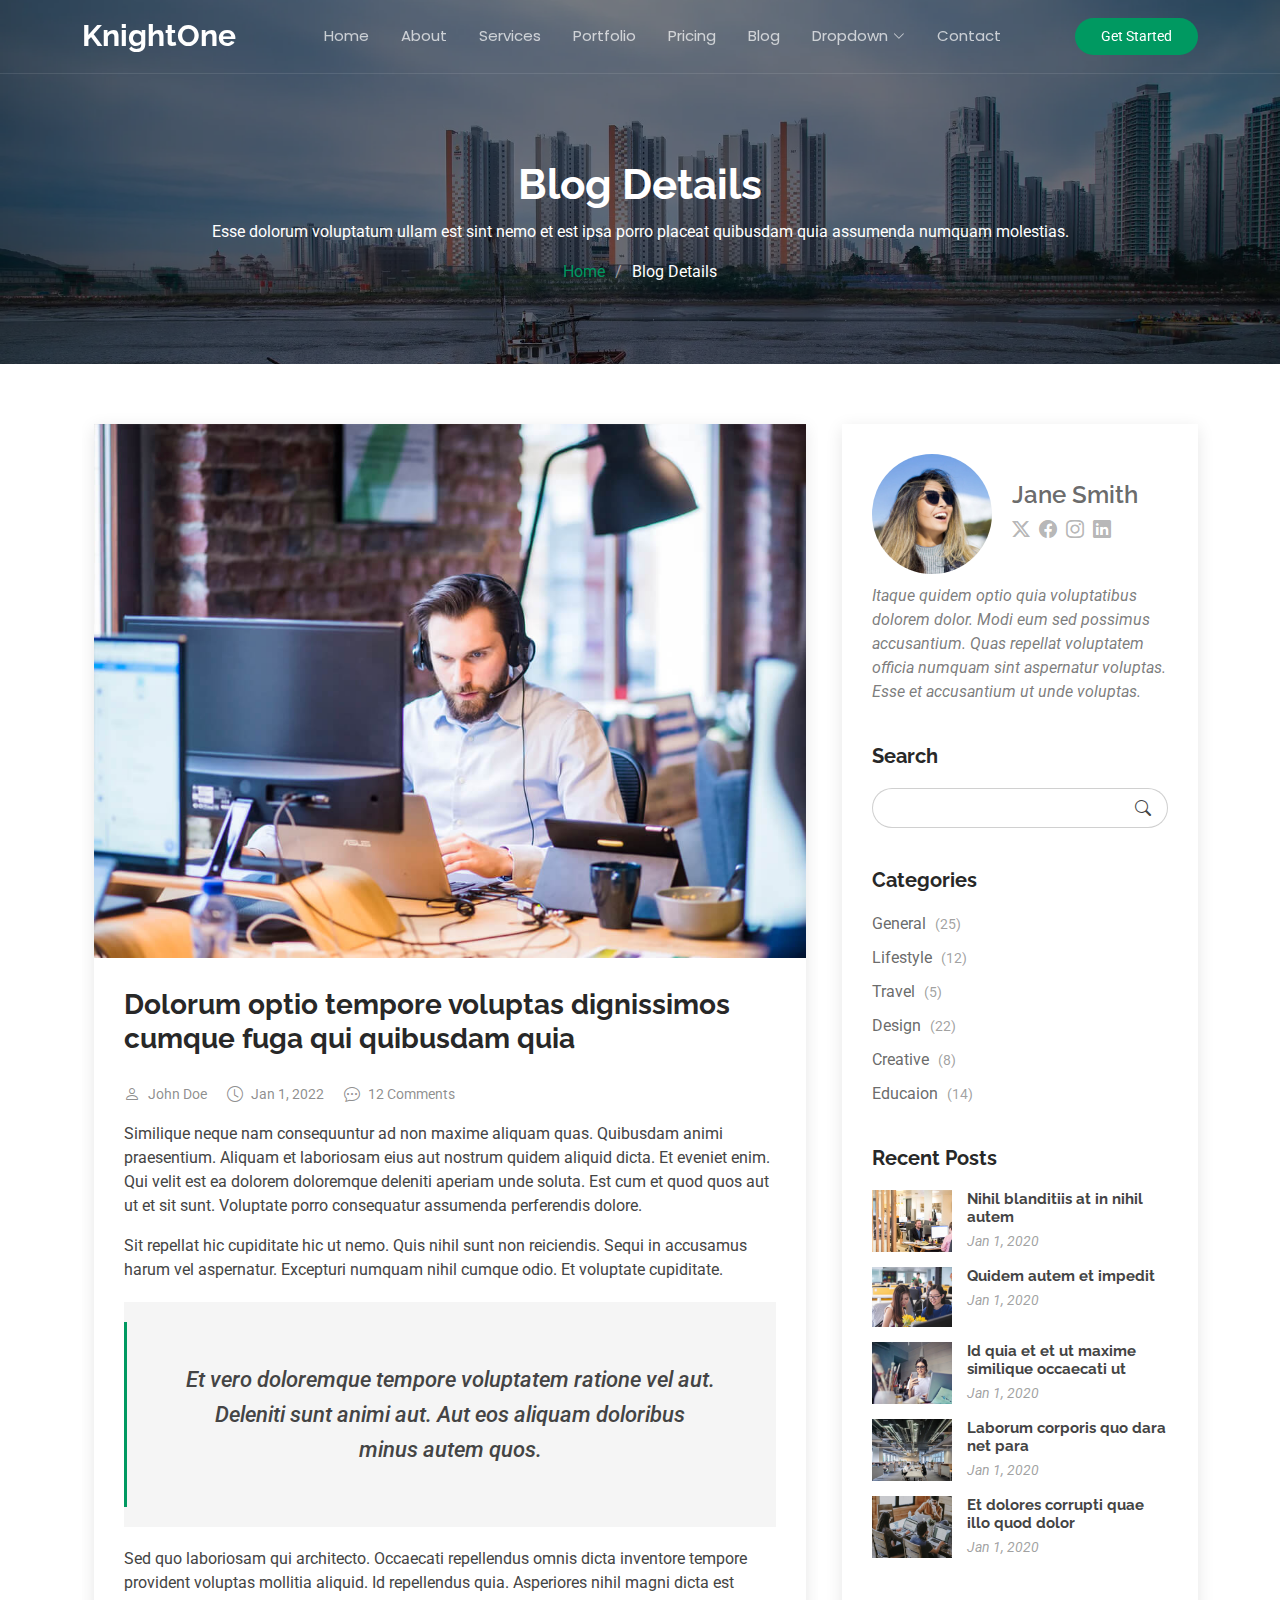
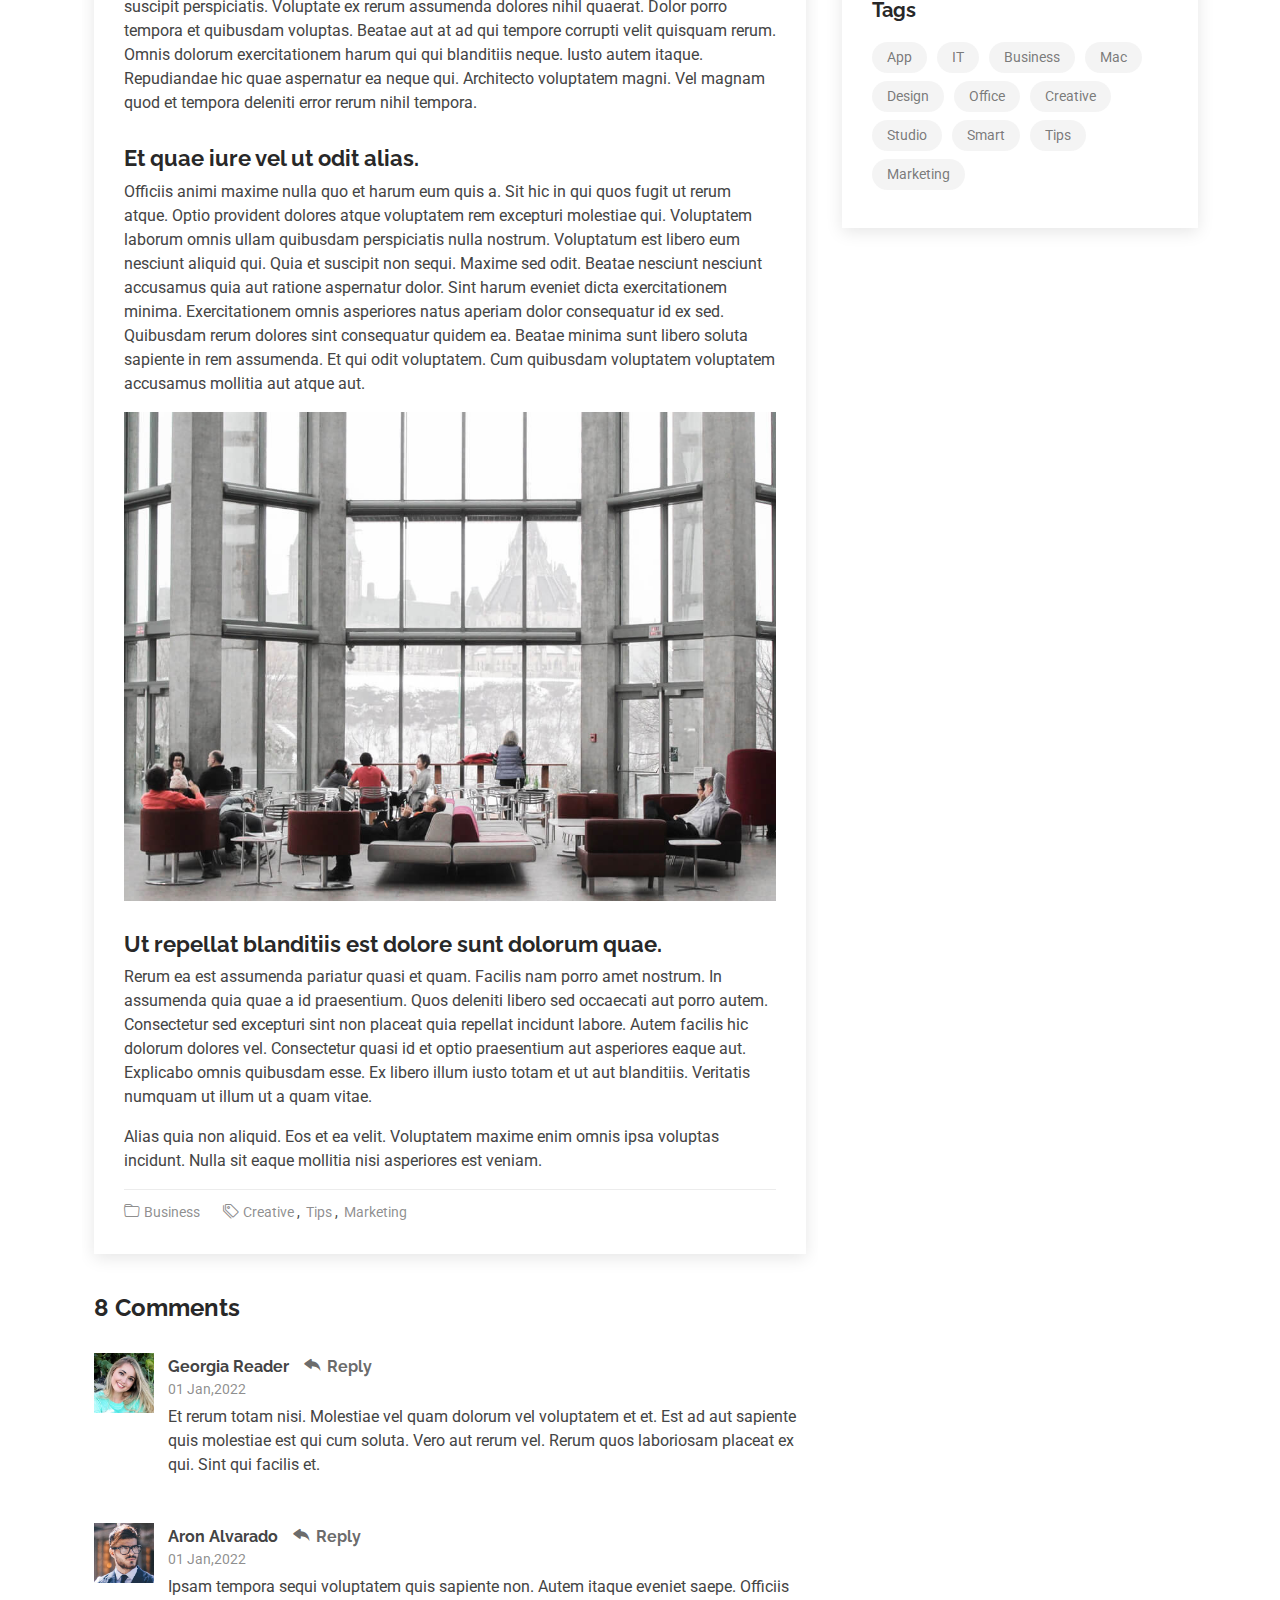
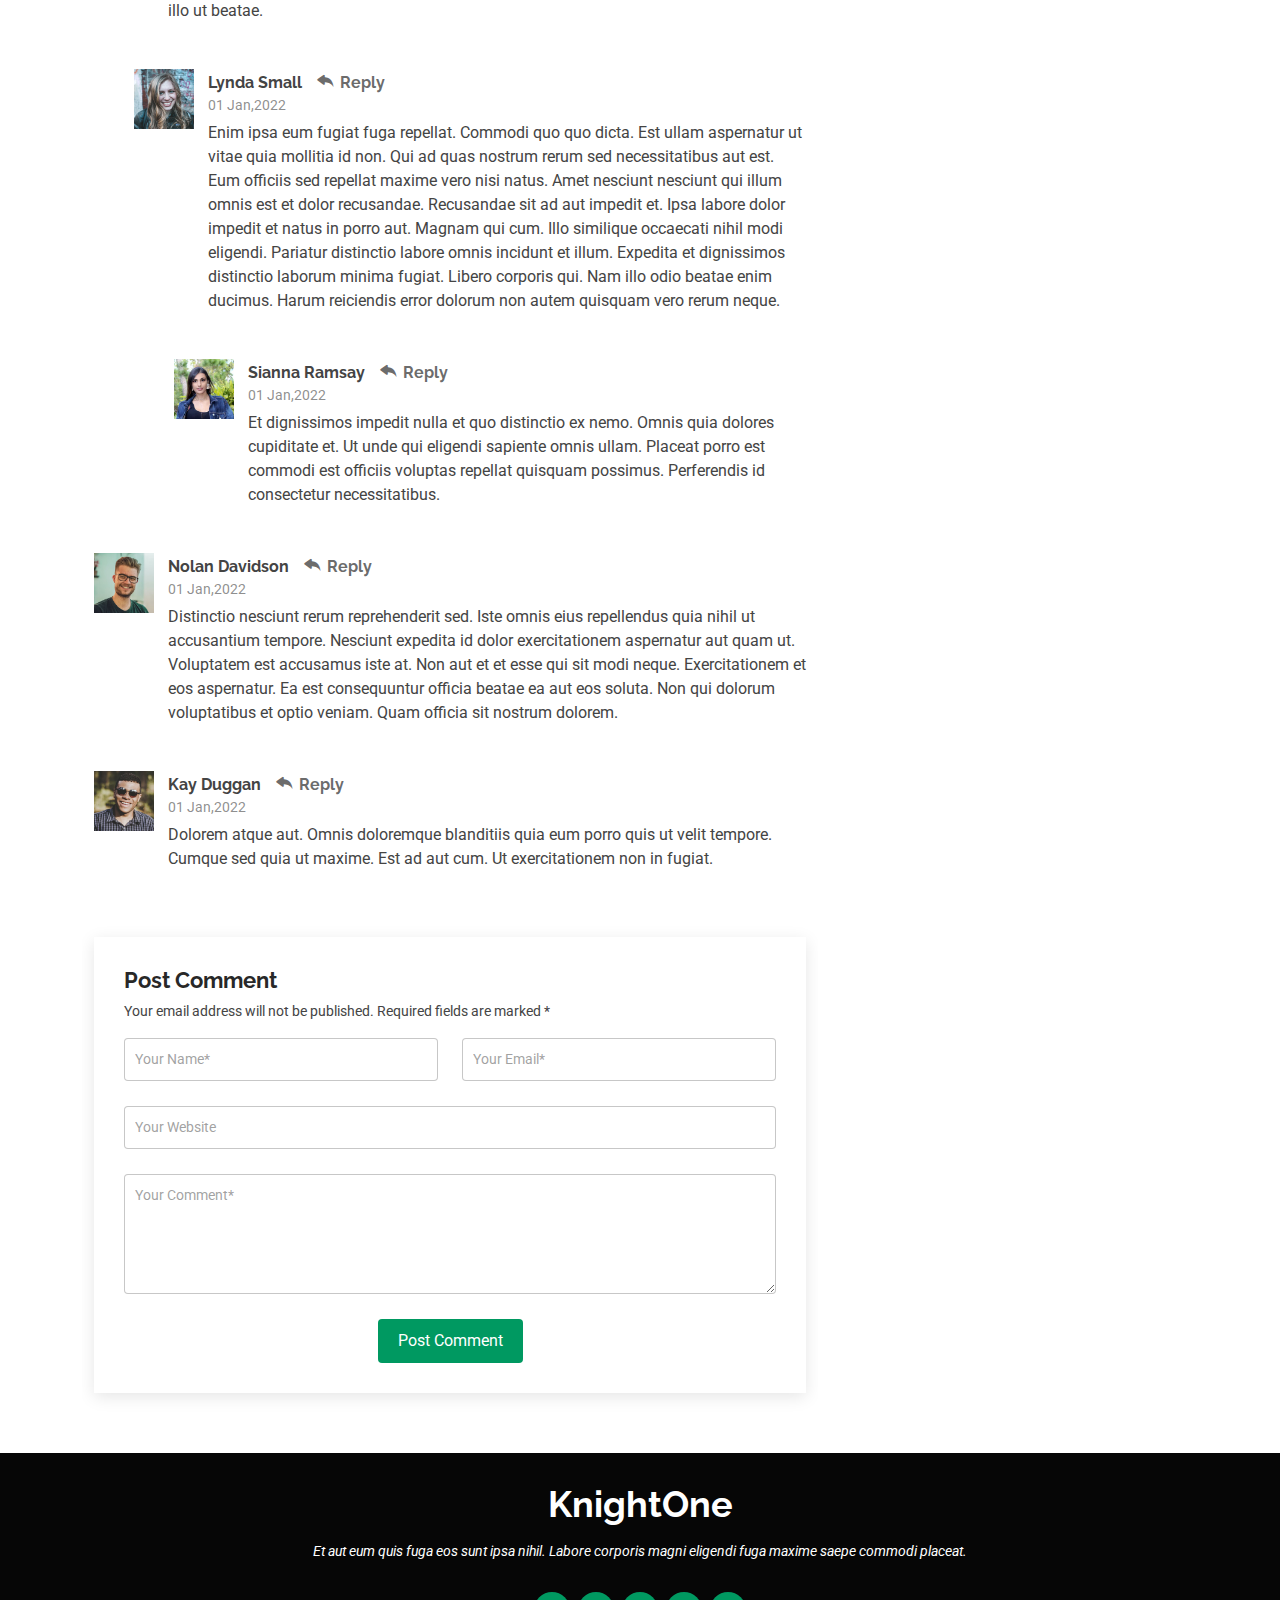
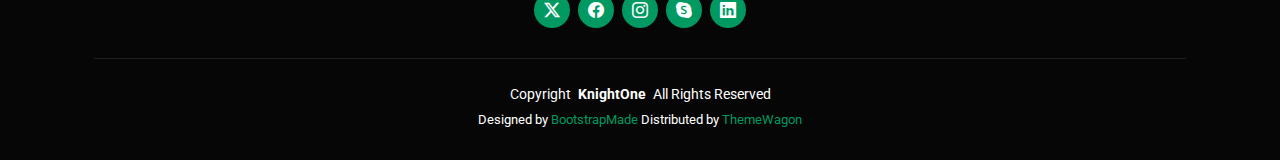
==== blog-details.html @ 80383e95 "Initial commit" ====
<!DOCTYPE html>
<html lang="en">

<head>
  <meta charset="utf-8">
  <meta content="width=device-width, initial-scale=1.0" name="viewport">
  <title>Blog Details - KnightOne Bootstrap Template</title>
  <meta name="description" content="">
  <meta name="keywords" content="">

  <!-- Favicons -->
  <link href="assets/img/favicon.png" rel="icon">
  <link href="assets/img/apple-touch-icon.png" rel="apple-touch-icon">

  <!-- Fonts -->
  <link href="https://fonts.googleapis.com" rel="preconnect">
  <link href="https://fonts.gstatic.com" rel="preconnect" crossorigin>
  <link href="https://fonts.googleapis.com/css2?family=Roboto:ital,wght@0,100;0,300;0,400;0,500;0,700;0,900;1,100;1,300;1,400;1,500;1,700;1,900&family=Poppins:ital,wght@0,100;0,200;0,300;0,400;0,500;0,600;0,700;0,800;0,900;1,100;1,200;1,300;1,400;1,500;1,600;1,700;1,800;1,900&family=Raleway:ital,wght@0,100;0,200;0,300;0,400;0,500;0,600;0,700;0,800;0,900;1,100;1,200;1,300;1,400;1,500;1,600;1,700;1,800;1,900&display=swap" rel="stylesheet">

  <!-- Vendor CSS Files -->
  <link href="assets/vendor/bootstrap/css/bootstrap.min.css" rel="stylesheet">
  <link href="assets/vendor/bootstrap-icons/bootstrap-icons.css" rel="stylesheet">
  <link href="assets/vendor/aos/aos.css" rel="stylesheet">
  <link href="assets/vendor/glightbox/css/glightbox.min.css" rel="stylesheet">
  <link href="assets/vendor/swiper/swiper-bundle.min.css" rel="stylesheet">

  <!-- Main CSS File -->
  <link href="assets/css/main.css" rel="stylesheet">

  <!-- =======================================================
  * Template Name: KnightOne
  * Template URL: https://bootstrapmade.com/knight-simple-one-page-bootstrap-template/
  * Updated: Oct 16 2024 with Bootstrap v5.3.3
  * Author: BootstrapMade.com
  * License: https://bootstrapmade.com/license/
  ======================================================== -->
</head>

<body class="blog-details-page">

  <header id="header" class="header d-flex align-items-center fixed-top">
    <div class="container position-relative d-flex align-items-center justify-content-between">

      <a href="index.html" class="logo d-flex align-items-center me-auto me-xl-0">
        <!-- Uncomment the line below if you also wish to use an image logo -->
        <!-- <img src="assets/img/logo.png" alt=""> -->
        <h1 class="sitename">KnightOne</h1>
      </a>

      <nav id="navmenu" class="navmenu">
        <ul>
          <li><a href="#hero">Home</a></li>
          <li><a href="#about">About</a></li>
          <li><a href="#services">Services</a></li>
          <li><a href="#portfolio">Portfolio</a></li>
          <li><a href="#pricing">Pricing</a></li>
          <li><a href="blog.html">Blog</a></li>
          <li class="dropdown"><a href="#"><span>Dropdown</span> <i class="bi bi-chevron-down toggle-dropdown"></i></a>
            <ul>
              <li><a href="#">Dropdown 1</a></li>
              <li class="dropdown"><a href="#"><span>Deep Dropdown</span> <i class="bi bi-chevron-down toggle-dropdown"></i></a>
                <ul>
                  <li><a href="#">Deep Dropdown 1</a></li>
                  <li><a href="#">Deep Dropdown 2</a></li>
                  <li><a href="#">Deep Dropdown 3</a></li>
                  <li><a href="#">Deep Dropdown 4</a></li>
                  <li><a href="#">Deep Dropdown 5</a></li>
                </ul>
              </li>
              <li><a href="#">Dropdown 2</a></li>
              <li><a href="#">Dropdown 3</a></li>
              <li><a href="#">Dropdown 4</a></li>
            </ul>
          </li>
          <li><a href="#contact">Contact</a></li>
        </ul>
        <i class="mobile-nav-toggle d-xl-none bi bi-list"></i>
      </nav>

      <a class="cta-btn" href="#about">Get Started</a>

    </div>
  </header>

  <main class="main">

    <!-- Page Title -->
    <div class="page-title dark-background" data-aos="fade" style="background-image: url(assets/img/page-title-bg.webp);">
      <div class="container position-relative">
        <h1>Blog Details</h1>
        <p>Esse dolorum voluptatum ullam est sint nemo et est ipsa porro placeat quibusdam quia assumenda numquam molestias.</p>
        <nav class="breadcrumbs">
          <ol>
            <li><a href="index.html">Home</a></li>
            <li class="current">Blog Details</li>
          </ol>
        </nav>
      </div>
    </div><!-- End Page Title -->

    <div class="container">
      <div class="row">

        <div class="col-lg-8">

          <!-- Blog Details Section -->
          <section id="blog-details" class="blog-details section">
            <div class="container">

              <article class="article">

                <div class="post-img">
                  <img src="assets/img/blog/blog-1.jpg" alt="" class="img-fluid">
                </div>

                <h2 class="title">Dolorum optio tempore voluptas dignissimos cumque fuga qui quibusdam quia</h2>

                <div class="meta-top">
                  <ul>
                    <li class="d-flex align-items-center"><i class="bi bi-person"></i> <a href="blog-details.html">John Doe</a></li>
                    <li class="d-flex align-items-center"><i class="bi bi-clock"></i> <a href="blog-details.html"><time datetime="2020-01-01">Jan 1, 2022</time></a></li>
                    <li class="d-flex align-items-center"><i class="bi bi-chat-dots"></i> <a href="blog-details.html">12 Comments</a></li>
                  </ul>
                </div><!-- End meta top -->

                <div class="content">
                  <p>
                    Similique neque nam consequuntur ad non maxime aliquam quas. Quibusdam animi praesentium. Aliquam et laboriosam eius aut nostrum quidem aliquid dicta.
                    Et eveniet enim. Qui velit est ea dolorem doloremque deleniti aperiam unde soluta. Est cum et quod quos aut ut et sit sunt. Voluptate porro consequatur assumenda perferendis dolore.
                  </p>

                  <p>
                    Sit repellat hic cupiditate hic ut nemo. Quis nihil sunt non reiciendis. Sequi in accusamus harum vel aspernatur. Excepturi numquam nihil cumque odio. Et voluptate cupiditate.
                  </p>

                  <blockquote>
                    <p>
                      Et vero doloremque tempore voluptatem ratione vel aut. Deleniti sunt animi aut. Aut eos aliquam doloribus minus autem quos.
                    </p>
                  </blockquote>

                  <p>
                    Sed quo laboriosam qui architecto. Occaecati repellendus omnis dicta inventore tempore provident voluptas mollitia aliquid. Id repellendus quia. Asperiores nihil magni dicta est suscipit perspiciatis. Voluptate ex rerum assumenda dolores nihil quaerat.
                    Dolor porro tempora et quibusdam voluptas. Beatae aut at ad qui tempore corrupti velit quisquam rerum. Omnis dolorum exercitationem harum qui qui blanditiis neque.
                    Iusto autem itaque. Repudiandae hic quae aspernatur ea neque qui. Architecto voluptatem magni. Vel magnam quod et tempora deleniti error rerum nihil tempora.
                  </p>

                  <h3>Et quae iure vel ut odit alias.</h3>
                  <p>
                    Officiis animi maxime nulla quo et harum eum quis a. Sit hic in qui quos fugit ut rerum atque. Optio provident dolores atque voluptatem rem excepturi molestiae qui. Voluptatem laborum omnis ullam quibusdam perspiciatis nulla nostrum. Voluptatum est libero eum nesciunt aliquid qui.
                    Quia et suscipit non sequi. Maxime sed odit. Beatae nesciunt nesciunt accusamus quia aut ratione aspernatur dolor. Sint harum eveniet dicta exercitationem minima. Exercitationem omnis asperiores natus aperiam dolor consequatur id ex sed. Quibusdam rerum dolores sint consequatur quidem ea.
                    Beatae minima sunt libero soluta sapiente in rem assumenda. Et qui odit voluptatem. Cum quibusdam voluptatem voluptatem accusamus mollitia aut atque aut.
                  </p>
                  <img src="assets/img/blog/blog-inside-post.jpg" class="img-fluid" alt="">

                  <h3>Ut repellat blanditiis est dolore sunt dolorum quae.</h3>
                  <p>
                    Rerum ea est assumenda pariatur quasi et quam. Facilis nam porro amet nostrum. In assumenda quia quae a id praesentium. Quos deleniti libero sed occaecati aut porro autem. Consectetur sed excepturi sint non placeat quia repellat incidunt labore. Autem facilis hic dolorum dolores vel.
                    Consectetur quasi id et optio praesentium aut asperiores eaque aut. Explicabo omnis quibusdam esse. Ex libero illum iusto totam et ut aut blanditiis. Veritatis numquam ut illum ut a quam vitae.
                  </p>
                  <p>
                    Alias quia non aliquid. Eos et ea velit. Voluptatem maxime enim omnis ipsa voluptas incidunt. Nulla sit eaque mollitia nisi asperiores est veniam.
                  </p>

                </div><!-- End post content -->

                <div class="meta-bottom">
                  <i class="bi bi-folder"></i>
                  <ul class="cats">
                    <li><a href="#">Business</a></li>
                  </ul>

                  <i class="bi bi-tags"></i>
                  <ul class="tags">
                    <li><a href="#">Creative</a></li>
                    <li><a href="#">Tips</a></li>
                    <li><a href="#">Marketing</a></li>
                  </ul>
                </div><!-- End meta bottom -->

              </article>

            </div>
          </section><!-- /Blog Details Section -->

          <!-- Blog Comments Section -->
          <section id="blog-comments" class="blog-comments section">

            <div class="container">

              <h4 class="comments-count">8 Comments</h4>

              <div id="comment-1" class="comment">
                <div class="d-flex">
                  <div class="comment-img"><img src="assets/img/blog/comments-1.jpg" alt=""></div>
                  <div>
                    <h5><a href="">Georgia Reader</a> <a href="#" class="reply"><i class="bi bi-reply-fill"></i> Reply</a></h5>
                    <time datetime="2020-01-01">01 Jan,2022</time>
                    <p>
                      Et rerum totam nisi. Molestiae vel quam dolorum vel voluptatem et et. Est ad aut sapiente quis molestiae est qui cum soluta.
                      Vero aut rerum vel. Rerum quos laboriosam placeat ex qui. Sint qui facilis et.
                    </p>
                  </div>
                </div>
              </div><!-- End comment #1 -->

              <div id="comment-2" class="comment">
                <div class="d-flex">
                  <div class="comment-img"><img src="assets/img/blog/comments-2.jpg" alt=""></div>
                  <div>
                    <h5><a href="">Aron Alvarado</a> <a href="#" class="reply"><i class="bi bi-reply-fill"></i> Reply</a></h5>
                    <time datetime="2020-01-01">01 Jan,2022</time>
                    <p>
                      Ipsam tempora sequi voluptatem quis sapiente non. Autem itaque eveniet saepe. Officiis illo ut beatae.
                    </p>
                  </div>
                </div>

                <div id="comment-reply-1" class="comment comment-reply">
                  <div class="d-flex">
                    <div class="comment-img"><img src="assets/img/blog/comments-3.jpg" alt=""></div>
                    <div>
                      <h5><a href="">Lynda Small</a> <a href="#" class="reply"><i class="bi bi-reply-fill"></i> Reply</a></h5>
                      <time datetime="2020-01-01">01 Jan,2022</time>
                      <p>
                        Enim ipsa eum fugiat fuga repellat. Commodi quo quo dicta. Est ullam aspernatur ut vitae quia mollitia id non. Qui ad quas nostrum rerum sed necessitatibus aut est. Eum officiis sed repellat maxime vero nisi natus. Amet nesciunt nesciunt qui illum omnis est et dolor recusandae.

                        Recusandae sit ad aut impedit et. Ipsa labore dolor impedit et natus in porro aut. Magnam qui cum. Illo similique occaecati nihil modi eligendi. Pariatur distinctio labore omnis incidunt et illum. Expedita et dignissimos distinctio laborum minima fugiat.

                        Libero corporis qui. Nam illo odio beatae enim ducimus. Harum reiciendis error dolorum non autem quisquam vero rerum neque.
                      </p>
                    </div>
                  </div>

                  <div id="comment-reply-2" class="comment comment-reply">
                    <div class="d-flex">
                      <div class="comment-img"><img src="assets/img/blog/comments-4.jpg" alt=""></div>
                      <div>
                        <h5><a href="">Sianna Ramsay</a> <a href="#" class="reply"><i class="bi bi-reply-fill"></i> Reply</a></h5>
                        <time datetime="2020-01-01">01 Jan,2022</time>
                        <p>
                          Et dignissimos impedit nulla et quo distinctio ex nemo. Omnis quia dolores cupiditate et. Ut unde qui eligendi sapiente omnis ullam. Placeat porro est commodi est officiis voluptas repellat quisquam possimus. Perferendis id consectetur necessitatibus.
                        </p>
                      </div>
                    </div>

                  </div><!-- End comment reply #2-->

                </div><!-- End comment reply #1-->

              </div><!-- End comment #2-->

              <div id="comment-3" class="comment">
                <div class="d-flex">
                  <div class="comment-img"><img src="assets/img/blog/comments-5.jpg" alt=""></div>
                  <div>
                    <h5><a href="">Nolan Davidson</a> <a href="#" class="reply"><i class="bi bi-reply-fill"></i> Reply</a></h5>
                    <time datetime="2020-01-01">01 Jan,2022</time>
                    <p>
                      Distinctio nesciunt rerum reprehenderit sed. Iste omnis eius repellendus quia nihil ut accusantium tempore. Nesciunt expedita id dolor exercitationem aspernatur aut quam ut. Voluptatem est accusamus iste at.
                      Non aut et et esse qui sit modi neque. Exercitationem et eos aspernatur. Ea est consequuntur officia beatae ea aut eos soluta. Non qui dolorum voluptatibus et optio veniam. Quam officia sit nostrum dolorem.
                    </p>
                  </div>
                </div>

              </div><!-- End comment #3 -->

              <div id="comment-4" class="comment">
                <div class="d-flex">
                  <div class="comment-img"><img src="assets/img/blog/comments-6.jpg" alt=""></div>
                  <div>
                    <h5><a href="">Kay Duggan</a> <a href="#" class="reply"><i class="bi bi-reply-fill"></i> Reply</a></h5>
                    <time datetime="2020-01-01">01 Jan,2022</time>
                    <p>
                      Dolorem atque aut. Omnis doloremque blanditiis quia eum porro quis ut velit tempore. Cumque sed quia ut maxime. Est ad aut cum. Ut exercitationem non in fugiat.
                    </p>
                  </div>
                </div>

              </div><!-- End comment #4 -->

            </div>

          </section><!-- /Blog Comments Section -->

          <!-- Comment Form Section -->
          <section id="comment-form" class="comment-form section">
            <div class="container">

              <form action="">

                <h4>Post Comment</h4>
                <p>Your email address will not be published. Required fields are marked * </p>
                <div class="row">
                  <div class="col-md-6 form-group">
                    <input name="name" type="text" class="form-control" placeholder="Your Name*">
                  </div>
                  <div class="col-md-6 form-group">
                    <input name="email" type="text" class="form-control" placeholder="Your Email*">
                  </div>
                </div>
                <div class="row">
                  <div class="col form-group">
                    <input name="website" type="text" class="form-control" placeholder="Your Website">
                  </div>
                </div>
                <div class="row">
                  <div class="col form-group">
                    <textarea name="comment" class="form-control" placeholder="Your Comment*"></textarea>
                  </div>
                </div>

                <div class="text-center">
                  <button type="submit" class="btn btn-primary">Post Comment</button>
                </div>

              </form>

            </div>
          </section><!-- /Comment Form Section -->

        </div>

        <div class="col-lg-4 sidebar">

          <div class="widgets-container">

            <!-- Blog Author Widget -->
            <div class="blog-author-widget widget-item">

              <div class="d-flex flex-column align-items-center">
                <div class="d-flex align-items-center w-100">
                  <img src="assets/img/blog/blog-author.jpg" class="rounded-circle flex-shrink-0" alt="">
                  <div>
                    <h4>Jane Smith</h4>
                    <div class="social-links">
                      <a href="https://x.com/#"><i class="bi bi-twitter-x"></i></a>
                      <a href="https://facebook.com/#"><i class="bi bi-facebook"></i></a>
                      <a href="https://instagram.com/#"><i class="biu bi-instagram"></i></a>
                      <a href="https://instagram.com/#"><i class="biu bi-linkedin"></i></a>
                    </div>
                  </div>
                </div>

                <p>
                  Itaque quidem optio quia voluptatibus dolorem dolor. Modi eum sed possimus accusantium. Quas repellat voluptatem officia numquam sint aspernatur voluptas. Esse et accusantium ut unde voluptas.
                </p>

              </div>

            </div><!--/Blog Author Widget -->

            <!-- Search Widget -->
            <div class="search-widget widget-item">

              <h3 class="widget-title">Search</h3>
              <form action="">
                <input type="text">
                <button type="submit" title="Search"><i class="bi bi-search"></i></button>
              </form>

            </div><!--/Search Widget -->

            <!-- Categories Widget -->
            <div class="categories-widget widget-item">

              <h3 class="widget-title">Categories</h3>
              <ul class="mt-3">
                <li><a href="#">General <span>(25)</span></a></li>
                <li><a href="#">Lifestyle <span>(12)</span></a></li>
                <li><a href="#">Travel <span>(5)</span></a></li>
                <li><a href="#">Design <span>(22)</span></a></li>
                <li><a href="#">Creative <span>(8)</span></a></li>
                <li><a href="#">Educaion <span>(14)</span></a></li>
              </ul>

            </div><!--/Categories Widget -->

            <!-- Recent Posts Widget -->
            <div class="recent-posts-widget widget-item">

              <h3 class="widget-title">Recent Posts</h3>

              <div class="post-item">
                <img src="assets/img/blog/blog-recent-1.jpg" alt="" class="flex-shrink-0">
                <div>
                  <h4><a href="blog-details.html">Nihil blanditiis at in nihil autem</a></h4>
                  <time datetime="2020-01-01">Jan 1, 2020</time>
                </div>
              </div><!-- End recent post item-->

              <div class="post-item">
                <img src="assets/img/blog/blog-recent-2.jpg" alt="" class="flex-shrink-0">
                <div>
                  <h4><a href="blog-details.html">Quidem autem et impedit</a></h4>
                  <time datetime="2020-01-01">Jan 1, 2020</time>
                </div>
              </div><!-- End recent post item-->

              <div class="post-item">
                <img src="assets/img/blog/blog-recent-3.jpg" alt="" class="flex-shrink-0">
                <div>
                  <h4><a href="blog-details.html">Id quia et et ut maxime similique occaecati ut</a></h4>
                  <time datetime="2020-01-01">Jan 1, 2020</time>
                </div>
              </div><!-- End recent post item-->

              <div class="post-item">
                <img src="assets/img/blog/blog-recent-4.jpg" alt="" class="flex-shrink-0">
                <div>
                  <h4><a href="blog-details.html">Laborum corporis quo dara net para</a></h4>
                  <time datetime="2020-01-01">Jan 1, 2020</time>
                </div>
              </div><!-- End recent post item-->

              <div class="post-item">
                <img src="assets/img/blog/blog-recent-5.jpg" alt="" class="flex-shrink-0">
                <div>
                  <h4><a href="blog-details.html">Et dolores corrupti quae illo quod dolor</a></h4>
                  <time datetime="2020-01-01">Jan 1, 2020</time>
                </div>
              </div><!-- End recent post item-->

            </div><!--/Recent Posts Widget -->

            <!-- Tags Widget -->
            <div class="tags-widget widget-item">

              <h3 class="widget-title">Tags</h3>
              <ul>
                <li><a href="#">App</a></li>
                <li><a href="#">IT</a></li>
                <li><a href="#">Business</a></li>
                <li><a href="#">Mac</a></li>
                <li><a href="#">Design</a></li>
                <li><a href="#">Office</a></li>
                <li><a href="#">Creative</a></li>
                <li><a href="#">Studio</a></li>
                <li><a href="#">Smart</a></li>
                <li><a href="#">Tips</a></li>
                <li><a href="#">Marketing</a></li>
              </ul>

            </div><!--/Tags Widget -->

          </div>

        </div>

      </div>
    </div>

  </main>

  <footer id="footer" class="footer dark-background">
    <div class="container">
      <h3 class="sitename">KnightOne</h3>
      <p>Et aut eum quis fuga eos sunt ipsa nihil. Labore corporis magni eligendi fuga maxime saepe commodi placeat.</p>
      <div class="social-links d-flex justify-content-center">
        <a href=""><i class="bi bi-twitter-x"></i></a>
        <a href=""><i class="bi bi-facebook"></i></a>
        <a href=""><i class="bi bi-instagram"></i></a>
        <a href=""><i class="bi bi-skype"></i></a>
        <a href=""><i class="bi bi-linkedin"></i></a>
      </div>
      <div class="container">
        <div class="copyright">
          <span>Copyright</span> <strong class="px-1 sitename">KnightOne</strong> <span>All Rights Reserved</span>
        </div>
        <div class="credits">
          <!-- All the links in the footer should remain intact. -->
          <!-- You can delete the links only if you've purchased the pro version. -->
          <!-- Licensing information: https://bootstrapmade.com/license/ -->
          <!-- Purchase the pro version with working PHP/AJAX contact form: [buy-url] -->
          Designed by <a href="https://bootstrapmade.com/">BootstrapMade</a> Distributed by <a href=“https://themewagon.com>ThemeWagon
        </div>
      </div>
    </div>
  </footer>

  <!-- Scroll Top -->
  <a href="#" id="scroll-top" class="scroll-top d-flex align-items-center justify-content-center"><i class="bi bi-arrow-up-short"></i></a>

  <!-- Preloader -->
  <div id="preloader"></div>

  <!-- Vendor JS Files -->
  <script src="assets/vendor/bootstrap/js/bootstrap.bundle.min.js"></script>
  <script src="assets/vendor/php-email-form/validate.js"></script>
  <script src="assets/vendor/aos/aos.js"></script>
  <script src="assets/vendor/glightbox/js/glightbox.min.js"></script>
  <script src="assets/vendor/purecounter/purecounter_vanilla.js"></script>
  <script src="assets/vendor/imagesloaded/imagesloaded.pkgd.min.js"></script>
  <script src="assets/vendor/isotope-layout/isotope.pkgd.min.js"></script>
  <script src="assets/vendor/swiper/swiper-bundle.min.js"></script>

  <!-- Main JS File -->
  <script src="assets/js/main.js"></script>

</body>

</html>
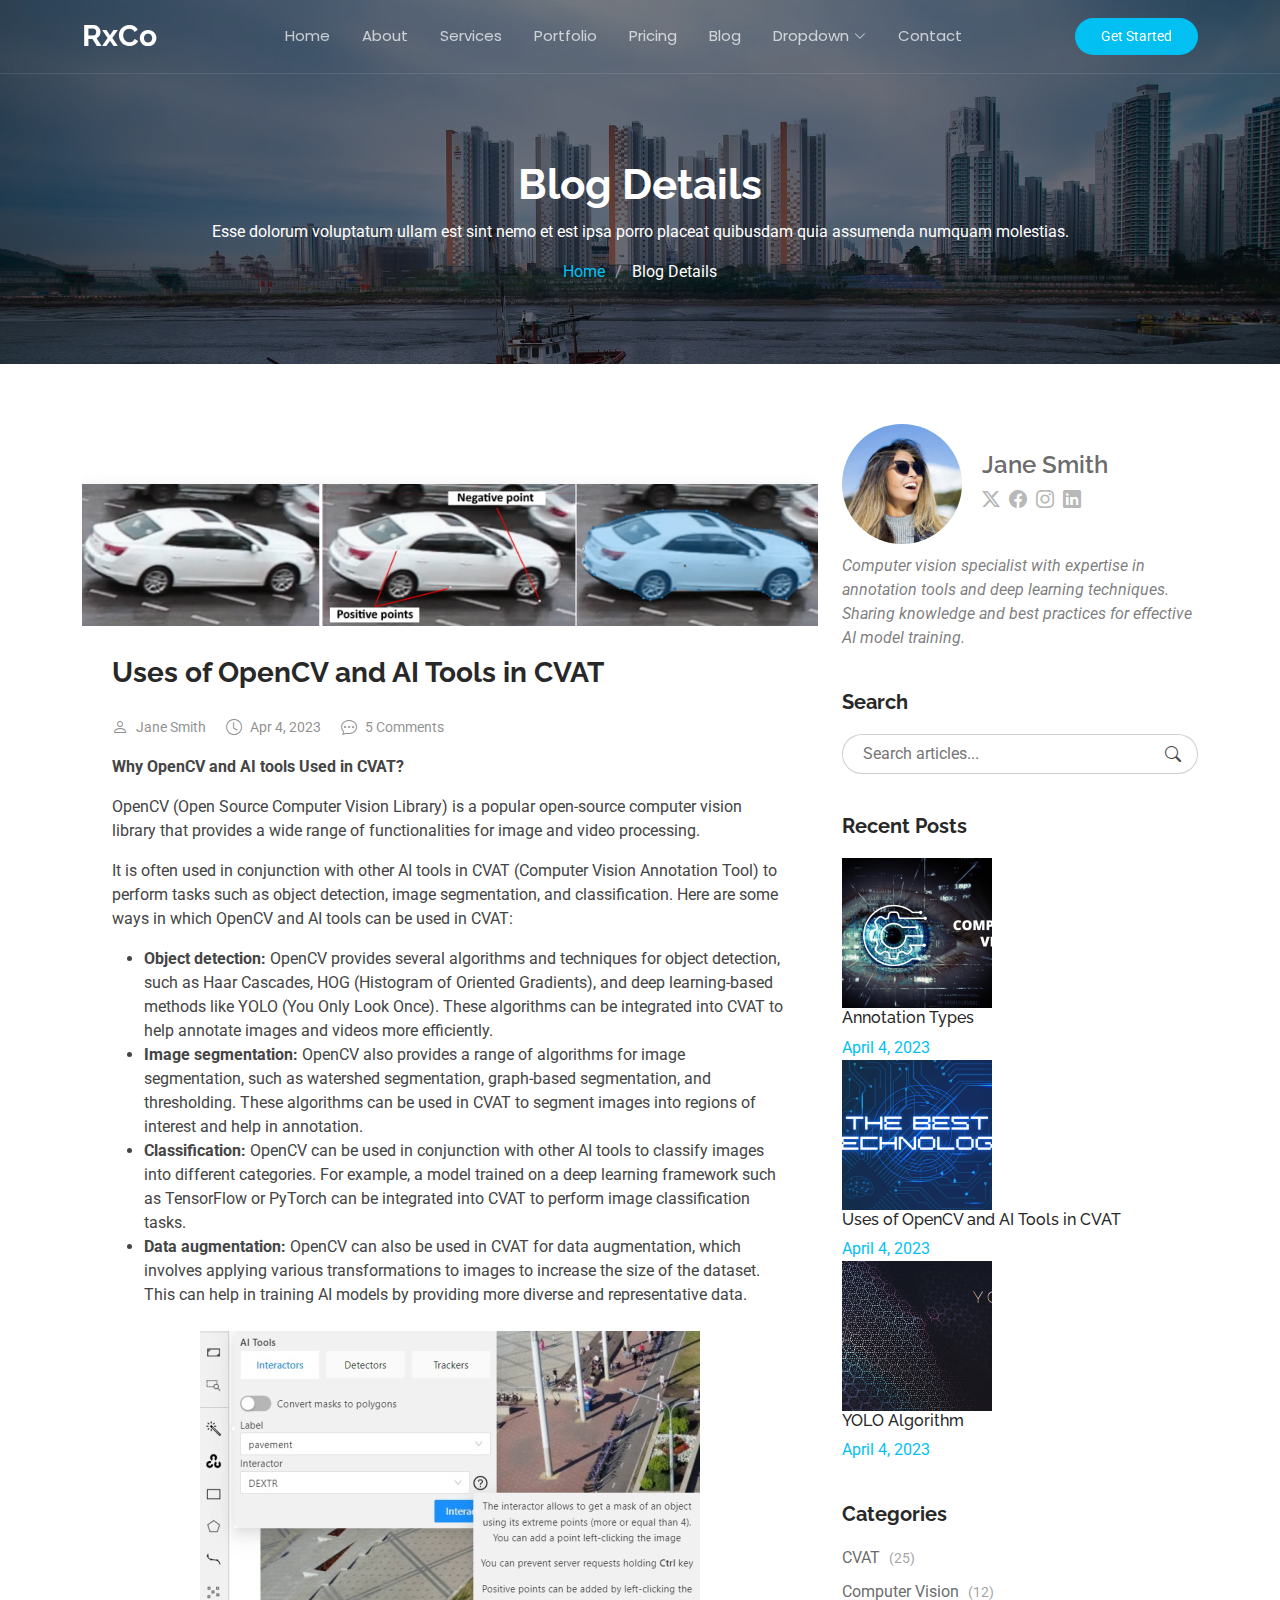
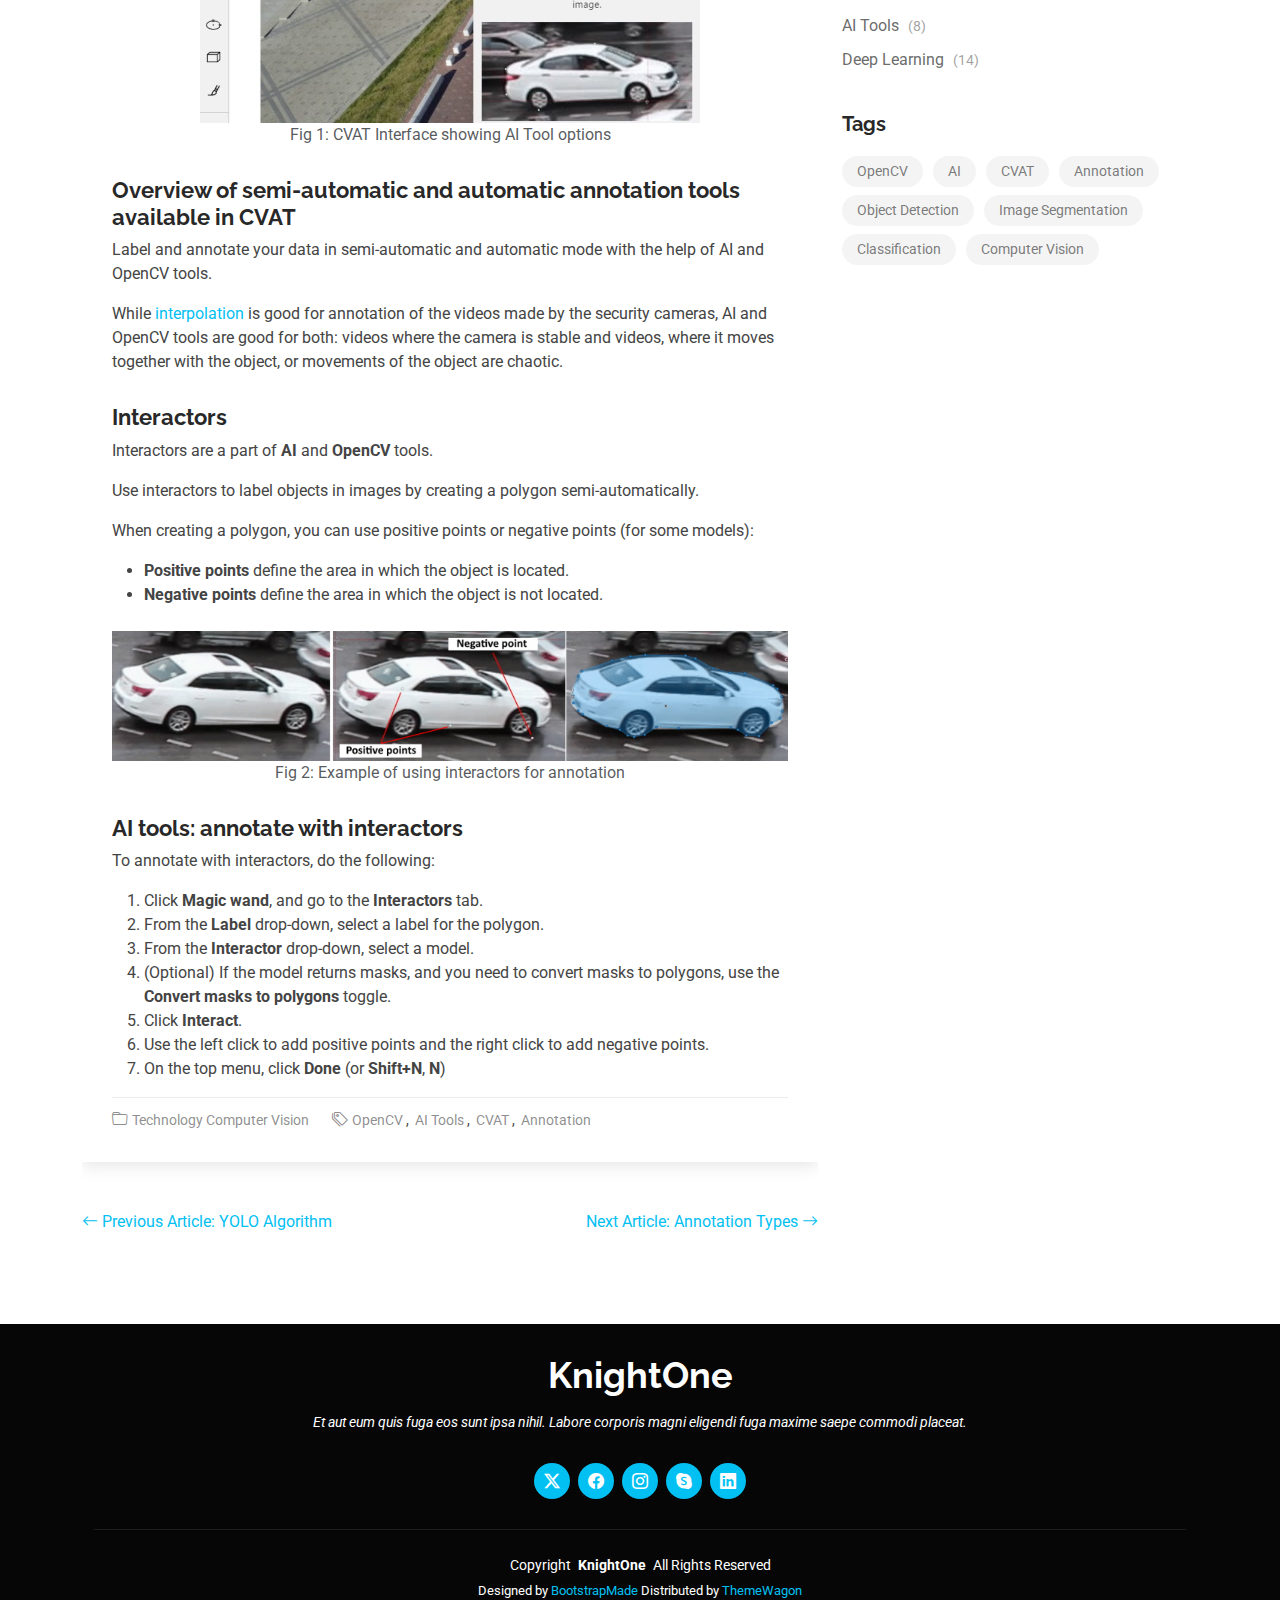
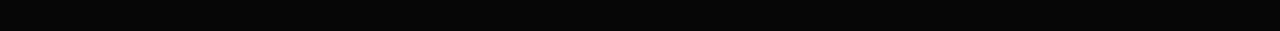
==== commit b07aea5c: "update site" ====
--- a/blog-details.html
+++ b/blog-details.html
@@ -27,13 +27,7 @@
   <!-- Main CSS File -->
   <link href="assets/css/main.css" rel="stylesheet">
 
-  <!-- =======================================================
-  * Template Name: KnightOne
-  * Template URL: https://bootstrapmade.com/knight-simple-one-page-bootstrap-template/
-  * Updated: Oct 16 2024 with Bootstrap v5.3.3
-  * Author: BootstrapMade.com
-  * License: https://bootstrapmade.com/license/
-  ======================================================== -->
+
 </head>
 
 <body class="blog-details-page">
@@ -44,7 +38,7 @@
       <a href="index.html" class="logo d-flex align-items-center me-auto me-xl-0">
         <!-- Uncomment the line below if you also wish to use an image logo -->
         <!-- <img src="assets/img/logo.png" alt=""> -->
-        <h1 class="sitename">KnightOne</h1>
+        <h1 class="sitename">RxCo</h1>
       </a>
 
       <nav id="navmenu" class="navmenu">
@@ -98,358 +92,217 @@
       </div>
     </div><!-- End Page Title -->
 
-    <div class="container">
-      <div class="row">
-
-        <div class="col-lg-8">
-
-          <!-- Blog Details Section -->
-          <section id="blog-details" class="blog-details section">
-            <div class="container">
-
+    <section class="blog">
+      <div class="container">
+        <div class="row">
+          <div class="col-lg-8">
+            <!-- Blog Details Section -->
+            <section id="blog-details" class="blog-details">
               <article class="article">
-
                 <div class="post-img">
-                  <img src="assets/img/blog/blog-1.jpg" alt="" class="img-fluid">
-                </div>
-
-                <h2 class="title">Dolorum optio tempore voluptas dignissimos cumque fuga qui quibusdam quia</h2>
+                  <img src="assets/blog-1/1-3.jpg" alt="OpenCV and AI Tools" class="img-fluid">
+                </div>
+
+                <h2 class="title">Uses of OpenCV and AI Tools in CVAT</h2>
 
                 <div class="meta-top">
                   <ul>
-                    <li class="d-flex align-items-center"><i class="bi bi-person"></i> <a href="blog-details.html">John Doe</a></li>
-                    <li class="d-flex align-items-center"><i class="bi bi-clock"></i> <a href="blog-details.html"><time datetime="2020-01-01">Jan 1, 2022</time></a></li>
-                    <li class="d-flex align-items-center"><i class="bi bi-chat-dots"></i> <a href="blog-details.html">12 Comments</a></li>
+                    <li class="d-flex align-items-center"><i class="bi bi-person"></i> <a href="blog-details.html">Jane Smith</a></li>
+                    <li class="d-flex align-items-center"><i class="bi bi-clock"></i> <a href="blog-details.html"><time datetime="2023-04-04">Apr 4, 2023</time></a></li>
+                    <li class="d-flex align-items-center"><i class="bi bi-chat-dots"></i> <a href="blog-details.html">5 Comments</a></li>
                   </ul>
                 </div><!-- End meta top -->
 
                 <div class="content">
-                  <p>
-                    Similique neque nam consequuntur ad non maxime aliquam quas. Quibusdam animi praesentium. Aliquam et laboriosam eius aut nostrum quidem aliquid dicta.
-                    Et eveniet enim. Qui velit est ea dolorem doloremque deleniti aperiam unde soluta. Est cum et quod quos aut ut et sit sunt. Voluptate porro consequatur assumenda perferendis dolore.
-                  </p>
-
-                  <p>
-                    Sit repellat hic cupiditate hic ut nemo. Quis nihil sunt non reiciendis. Sequi in accusamus harum vel aspernatur. Excepturi numquam nihil cumque odio. Et voluptate cupiditate.
-                  </p>
-
-                  <blockquote>
-                    <p>
-                      Et vero doloremque tempore voluptatem ratione vel aut. Deleniti sunt animi aut. Aut eos aliquam doloribus minus autem quos.
-                    </p>
-                  </blockquote>
-
-                  <p>
-                    Sed quo laboriosam qui architecto. Occaecati repellendus omnis dicta inventore tempore provident voluptas mollitia aliquid. Id repellendus quia. Asperiores nihil magni dicta est suscipit perspiciatis. Voluptate ex rerum assumenda dolores nihil quaerat.
-                    Dolor porro tempora et quibusdam voluptas. Beatae aut at ad qui tempore corrupti velit quisquam rerum. Omnis dolorum exercitationem harum qui qui blanditiis neque.
-                    Iusto autem itaque. Repudiandae hic quae aspernatur ea neque qui. Architecto voluptatem magni. Vel magnam quod et tempora deleniti error rerum nihil tempora.
-                  </p>
-
-                  <h3>Et quae iure vel ut odit alias.</h3>
-                  <p>
-                    Officiis animi maxime nulla quo et harum eum quis a. Sit hic in qui quos fugit ut rerum atque. Optio provident dolores atque voluptatem rem excepturi molestiae qui. Voluptatem laborum omnis ullam quibusdam perspiciatis nulla nostrum. Voluptatum est libero eum nesciunt aliquid qui.
-                    Quia et suscipit non sequi. Maxime sed odit. Beatae nesciunt nesciunt accusamus quia aut ratione aspernatur dolor. Sint harum eveniet dicta exercitationem minima. Exercitationem omnis asperiores natus aperiam dolor consequatur id ex sed. Quibusdam rerum dolores sint consequatur quidem ea.
-                    Beatae minima sunt libero soluta sapiente in rem assumenda. Et qui odit voluptatem. Cum quibusdam voluptatem voluptatem accusamus mollitia aut atque aut.
-                  </p>
-                  <img src="assets/img/blog/blog-inside-post.jpg" class="img-fluid" alt="">
-
-                  <h3>Ut repellat blanditiis est dolore sunt dolorum quae.</h3>
-                  <p>
-                    Rerum ea est assumenda pariatur quasi et quam. Facilis nam porro amet nostrum. In assumenda quia quae a id praesentium. Quos deleniti libero sed occaecati aut porro autem. Consectetur sed excepturi sint non placeat quia repellat incidunt labore. Autem facilis hic dolorum dolores vel.
-                    Consectetur quasi id et optio praesentium aut asperiores eaque aut. Explicabo omnis quibusdam esse. Ex libero illum iusto totam et ut aut blanditiis. Veritatis numquam ut illum ut a quam vitae.
-                  </p>
-                  <p>
-                    Alias quia non aliquid. Eos et ea velit. Voluptatem maxime enim omnis ipsa voluptas incidunt. Nulla sit eaque mollitia nisi asperiores est veniam.
-                  </p>
-
+                  <p><strong>Why OpenCV and AI tools Used in CVAT?</strong></p>
+                  
+                  <p>OpenCV (Open Source Computer Vision Library) is a popular open-source computer vision library that provides a wide range of functionalities for image and video processing.</p>
+                  
+                  <p>It is often used in conjunction with other AI tools in CVAT (Computer Vision Annotation Tool) to perform tasks such as object detection, image segmentation, and classification. Here are some ways in which OpenCV and AI tools can be used in CVAT:</p>
+                  
+                  <ul>
+                    <li><strong>Object detection:</strong> OpenCV provides several algorithms and techniques for object detection, such as Haar Cascades, HOG (Histogram of Oriented Gradients), and deep learning-based methods like YOLO (You Only Look Once). These algorithms can be integrated into CVAT to help annotate images and videos more efficiently.</li>
+                    
+                    <li><strong>Image segmentation:</strong> OpenCV also provides a range of algorithms for image segmentation, such as watershed segmentation, graph-based segmentation, and thresholding. These algorithms can be used in CVAT to segment images into regions of interest and help in annotation.</li>
+                    
+                    <li><strong>Classification:</strong> OpenCV can be used in conjunction with other AI tools to classify images into different categories. For example, a model trained on a deep learning framework such as TensorFlow or PyTorch can be integrated into CVAT to perform image classification tasks.</li>
+                    
+                    <li><strong>Data augmentation:</strong> OpenCV can also be used in CVAT for data augmentation, which involves applying various transformations to images to increase the size of the dataset. This can help in training AI models by providing more diverse and representative data.</li>
+                  </ul>
+
+                  <figure class="text-center my-4">
+                    <img src="assets/blog-1/2-3.jpg" class="img-fluid" alt="AI Tool Interface">
+                    <figcaption class="text-muted">Fig 1: CVAT Interface showing AI Tool options</figcaption>
+                  </figure>
+
+                  <h3>Overview of semi-automatic and automatic annotation tools available in CVAT</h3>
+                  
+                  <p>Label and annotate your data in semi-automatic and automatic mode with the help of AI and OpenCV tools.</p>
+                  
+                  <p>While <a href="#">interpolation</a> is good for annotation of the videos made by the security cameras, AI and OpenCV tools are good for both: videos where the camera is stable and videos, where it moves together with the object, or movements of the object are chaotic.</p>
+                  
+                  <h3>Interactors</h3>
+                  
+                  <p>Interactors are a part of <strong>AI</strong> and <strong>OpenCV</strong> tools.</p>
+                  
+                  <p>Use interactors to label objects in images by creating a polygon semi-automatically.</p>
+                  
+                  <p>When creating a polygon, you can use positive points or negative points (for some models):</p>
+                  
+                  <ul>
+                    <li><strong>Positive points</strong> define the area in which the object is located.</li>
+                    <li><strong>Negative points</strong> define the area in which the object is not located.</li>
+                  </ul>
+                  
+                  <figure class="text-center my-4">
+                    <img src="assets/blog-1/1-3.jpg" class="img-fluid" alt="Interactors example">
+                    <figcaption class="text-muted">Fig 2: Example of using interactors for annotation</figcaption>
+                  </figure>
+                  
+                  <h3>AI tools: annotate with interactors</h3>
+                  
+                  <p>To annotate with interactors, do the following:</p>
+                  
+                  <ol>
+                    <li>Click <strong>Magic wand</strong>, and go to the <strong>Interactors</strong> tab.</li>
+                    <li>From the <strong>Label</strong> drop-down, select a label for the polygon.</li>
+                    <li>From the <strong>Interactor</strong> drop-down, select a model.</li>
+                    <li>(Optional) If the model returns masks, and you need to convert masks to polygons, use the <strong>Convert masks to polygons</strong> toggle.</li>
+                    <li>Click <strong>Interact</strong>.</li>
+                    <li>Use the left click to add positive points and the right click to add negative points.</li>
+                    <li>On the top menu, click <strong>Done</strong> (or <strong>Shift+N</strong>, <strong>N</strong>)</li>
+                  </ol>
                 </div><!-- End post content -->
 
                 <div class="meta-bottom">
                   <i class="bi bi-folder"></i>
                   <ul class="cats">
-                    <li><a href="#">Business</a></li>
+                    <li><a href="#">Technology</a></li>
+                    <li><a href="#">Computer Vision</a></li>
                   </ul>
 
                   <i class="bi bi-tags"></i>
                   <ul class="tags">
-                    <li><a href="#">Creative</a></li>
-                    <li><a href="#">Tips</a></li>
-                    <li><a href="#">Marketing</a></li>
+                    <li><a href="#">OpenCV</a></li>
+                    <li><a href="#">AI Tools</a></li>
+                    <li><a href="#">CVAT</a></li>
+                    <li><a href="#">Annotation</a></li>
                   </ul>
                 </div><!-- End meta bottom -->
-
               </article>
 
+              <!-- Post Navigation -->
+              <div class="post-navigation mt-5">
+                <div class="row">
+                  <div class="col-md-6">
+                    <div class="post-nav-prev">
+                      <a href="#"><i class="bi bi-arrow-left"></i> Previous Article: YOLO Algorithm</a>
+                    </div>
+                  </div>
+                  <div class="col-md-6 text-end">
+                    <div class="post-nav-next">
+                      <a href="#">Next Article: Annotation Types <i class="bi bi-arrow-right"></i></a>
+                    </div>
+                  </div>
+                </div>
+              </div>
+            </section><!-- /Blog Details Section -->
+          </div>
+
+          <div class="col-lg-4">
+            <div class="sidebar">
+              <!-- Blog Author Widget -->
+              <div class="blog-author-widget widget-item">
+                <div class="d-flex flex-column align-items-center">
+                  <div class="d-flex align-items-center w-100">
+                    <img src="assets/img/blog/blog-author.jpg" class="rounded-circle flex-shrink-0" alt="">
+                    <div>
+                      <h4>Jane Smith</h4>
+                      <div class="social-links">
+                        <a href="#"><i class="bi bi-twitter-x"></i></a>
+                        <a href="#"><i class="bi bi-facebook"></i></a>
+                        <a href="#"><i class="bi bi-instagram"></i></a>
+                        <a href="#"><i class="bi bi-linkedin"></i></a>
+                      </div>
+                    </div>
+                  </div>
+                  <p>
+                    Computer vision specialist with expertise in annotation tools and deep learning techniques. Sharing knowledge and best practices for effective AI model training.
+                  </p>
+                </div>
+              </div><!--/Blog Author Widget -->
+
+              <!-- Search Widget -->
+              <div class="search-widget widget-item">
+                <h3 class="widget-title">Search</h3>
+                <form action="">
+                  <input type="text" placeholder="Search articles...">
+                  <button type="submit" title="Search"><i class="bi bi-search"></i></button>
+                </form>
+              </div><!--/Search Widget -->
+
+              <!-- Recent Posts Widget -->
+              <div class="recent-posts-widget widget-item">
+                <h3 class="widget-title">Recent Posts</h3>
+                <div class="recent-post">
+                  <a href="#">
+                    <img src="assets/blog-1/Black-Full-Photo-Technology-Facebook-Cover-150x150.png" alt="Annotation Types">
+                    <div>
+                      <h6>Annotation Types</h6>
+                      <span>April 4, 2023</span>
+                    </div>
+                  </a>
+                </div>
+                <div class="recent-post">
+                  <a href="#">
+                    <img src="assets/blog-1/Blue-White-Futuristic-Technology-Facebook-Cover-150x150.png" alt="Uses of OpenCV">
+                    <div>
+                      <h6>Uses of OpenCV and AI Tools in CVAT</h6>
+                      <span>April 4, 2023</span>
+                    </div>
+                  </a>
+                </div>
+                <div class="recent-post">
+                  <a href="#">
+                    <img src="assets/blog-1/Black-Blue-Pink-Technology-Geometric-Desktop-Wallpaper-1-150x150.png" alt="YOLO Algorithm">
+                    <div>
+                      <h6>YOLO Algorithm</h6>
+                      <span>April 4, 2023</span>
+                    </div>
+                  </a>
+                </div>
+              </div><!--/Recent Posts Widget -->
+
+              <!-- Categories Widget -->
+              <div class="categories-widget widget-item">
+                <h3 class="widget-title">Categories</h3>
+                <ul class="mt-3">
+                  <li><a href="#">CVAT <span>(25)</span></a></li>
+                  <li><a href="#">Computer Vision <span>(12)</span></a></li>
+                  <li><a href="#">AI Tools <span>(8)</span></a></li>
+                  <li><a href="#">Deep Learning <span>(14)</span></a></li>
+                </ul>
+              </div><!--/Categories Widget -->
+
+              <!-- Tags Widget -->
+              <div class="tags-widget widget-item">
+                <h3 class="widget-title">Tags</h3>
+                <ul>
+                  <li><a href="#">OpenCV</a></li>
+                  <li><a href="#">AI</a></li>
+                  <li><a href="#">CVAT</a></li>
+                  <li><a href="#">Annotation</a></li>
+                  <li><a href="#">Object Detection</a></li>
+                  <li><a href="#">Image Segmentation</a></li>
+                  <li><a href="#">Classification</a></li>
+                  <li><a href="#">Computer Vision</a></li>
+                </ul>
+              </div><!--/Tags Widget -->
             </div>
-          </section><!-- /Blog Details Section -->
-
-          <!-- Blog Comments Section -->
-          <section id="blog-comments" class="blog-comments section">
-
-            <div class="container">
-
-              <h4 class="comments-count">8 Comments</h4>
-
-              <div id="comment-1" class="comment">
-                <div class="d-flex">
-                  <div class="comment-img"><img src="assets/img/blog/comments-1.jpg" alt=""></div>
-                  <div>
-                    <h5><a href="">Georgia Reader</a> <a href="#" class="reply"><i class="bi bi-reply-fill"></i> Reply</a></h5>
-                    <time datetime="2020-01-01">01 Jan,2022</time>
-                    <p>
-                      Et rerum totam nisi. Molestiae vel quam dolorum vel voluptatem et et. Est ad aut sapiente quis molestiae est qui cum soluta.
-                      Vero aut rerum vel. Rerum quos laboriosam placeat ex qui. Sint qui facilis et.
-                    </p>
-                  </div>
-                </div>
-              </div><!-- End comment #1 -->
-
-              <div id="comment-2" class="comment">
-                <div class="d-flex">
-                  <div class="comment-img"><img src="assets/img/blog/comments-2.jpg" alt=""></div>
-                  <div>
-                    <h5><a href="">Aron Alvarado</a> <a href="#" class="reply"><i class="bi bi-reply-fill"></i> Reply</a></h5>
-                    <time datetime="2020-01-01">01 Jan,2022</time>
-                    <p>
-                      Ipsam tempora sequi voluptatem quis sapiente non. Autem itaque eveniet saepe. Officiis illo ut beatae.
-                    </p>
-                  </div>
-                </div>
-
-                <div id="comment-reply-1" class="comment comment-reply">
-                  <div class="d-flex">
-                    <div class="comment-img"><img src="assets/img/blog/comments-3.jpg" alt=""></div>
-                    <div>
-                      <h5><a href="">Lynda Small</a> <a href="#" class="reply"><i class="bi bi-reply-fill"></i> Reply</a></h5>
-                      <time datetime="2020-01-01">01 Jan,2022</time>
-                      <p>
-                        Enim ipsa eum fugiat fuga repellat. Commodi quo quo dicta. Est ullam aspernatur ut vitae quia mollitia id non. Qui ad quas nostrum rerum sed necessitatibus aut est. Eum officiis sed repellat maxime vero nisi natus. Amet nesciunt nesciunt qui illum omnis est et dolor recusandae.
-
-                        Recusandae sit ad aut impedit et. Ipsa labore dolor impedit et natus in porro aut. Magnam qui cum. Illo similique occaecati nihil modi eligendi. Pariatur distinctio labore omnis incidunt et illum. Expedita et dignissimos distinctio laborum minima fugiat.
-
-                        Libero corporis qui. Nam illo odio beatae enim ducimus. Harum reiciendis error dolorum non autem quisquam vero rerum neque.
-                      </p>
-                    </div>
-                  </div>
-
-                  <div id="comment-reply-2" class="comment comment-reply">
-                    <div class="d-flex">
-                      <div class="comment-img"><img src="assets/img/blog/comments-4.jpg" alt=""></div>
-                      <div>
-                        <h5><a href="">Sianna Ramsay</a> <a href="#" class="reply"><i class="bi bi-reply-fill"></i> Reply</a></h5>
-                        <time datetime="2020-01-01">01 Jan,2022</time>
-                        <p>
-                          Et dignissimos impedit nulla et quo distinctio ex nemo. Omnis quia dolores cupiditate et. Ut unde qui eligendi sapiente omnis ullam. Placeat porro est commodi est officiis voluptas repellat quisquam possimus. Perferendis id consectetur necessitatibus.
-                        </p>
-                      </div>
-                    </div>
-
-                  </div><!-- End comment reply #2-->
-
-                </div><!-- End comment reply #1-->
-
-              </div><!-- End comment #2-->
-
-              <div id="comment-3" class="comment">
-                <div class="d-flex">
-                  <div class="comment-img"><img src="assets/img/blog/comments-5.jpg" alt=""></div>
-                  <div>
-                    <h5><a href="">Nolan Davidson</a> <a href="#" class="reply"><i class="bi bi-reply-fill"></i> Reply</a></h5>
-                    <time datetime="2020-01-01">01 Jan,2022</time>
-                    <p>
-                      Distinctio nesciunt rerum reprehenderit sed. Iste omnis eius repellendus quia nihil ut accusantium tempore. Nesciunt expedita id dolor exercitationem aspernatur aut quam ut. Voluptatem est accusamus iste at.
-                      Non aut et et esse qui sit modi neque. Exercitationem et eos aspernatur. Ea est consequuntur officia beatae ea aut eos soluta. Non qui dolorum voluptatibus et optio veniam. Quam officia sit nostrum dolorem.
-                    </p>
-                  </div>
-                </div>
-
-              </div><!-- End comment #3 -->
-
-              <div id="comment-4" class="comment">
-                <div class="d-flex">
-                  <div class="comment-img"><img src="assets/img/blog/comments-6.jpg" alt=""></div>
-                  <div>
-                    <h5><a href="">Kay Duggan</a> <a href="#" class="reply"><i class="bi bi-reply-fill"></i> Reply</a></h5>
-                    <time datetime="2020-01-01">01 Jan,2022</time>
-                    <p>
-                      Dolorem atque aut. Omnis doloremque blanditiis quia eum porro quis ut velit tempore. Cumque sed quia ut maxime. Est ad aut cum. Ut exercitationem non in fugiat.
-                    </p>
-                  </div>
-                </div>
-
-              </div><!-- End comment #4 -->
-
-            </div>
-
-          </section><!-- /Blog Comments Section -->
-
-          <!-- Comment Form Section -->
-          <section id="comment-form" class="comment-form section">
-            <div class="container">
-
-              <form action="">
-
-                <h4>Post Comment</h4>
-                <p>Your email address will not be published. Required fields are marked * </p>
-                <div class="row">
-                  <div class="col-md-6 form-group">
-                    <input name="name" type="text" class="form-control" placeholder="Your Name*">
-                  </div>
-                  <div class="col-md-6 form-group">
-                    <input name="email" type="text" class="form-control" placeholder="Your Email*">
-                  </div>
-                </div>
-                <div class="row">
-                  <div class="col form-group">
-                    <input name="website" type="text" class="form-control" placeholder="Your Website">
-                  </div>
-                </div>
-                <div class="row">
-                  <div class="col form-group">
-                    <textarea name="comment" class="form-control" placeholder="Your Comment*"></textarea>
-                  </div>
-                </div>
-
-                <div class="text-center">
-                  <button type="submit" class="btn btn-primary">Post Comment</button>
-                </div>
-
-              </form>
-
-            </div>
-          </section><!-- /Comment Form Section -->
-
+          </div>
         </div>
-
-        <div class="col-lg-4 sidebar">
-
-          <div class="widgets-container">
-
-            <!-- Blog Author Widget -->
-            <div class="blog-author-widget widget-item">
-
-              <div class="d-flex flex-column align-items-center">
-                <div class="d-flex align-items-center w-100">
-                  <img src="assets/img/blog/blog-author.jpg" class="rounded-circle flex-shrink-0" alt="">
-                  <div>
-                    <h4>Jane Smith</h4>
-                    <div class="social-links">
-                      <a href="https://x.com/#"><i class="bi bi-twitter-x"></i></a>
-                      <a href="https://facebook.com/#"><i class="bi bi-facebook"></i></a>
-                      <a href="https://instagram.com/#"><i class="biu bi-instagram"></i></a>
-                      <a href="https://instagram.com/#"><i class="biu bi-linkedin"></i></a>
-                    </div>
-                  </div>
-                </div>
-
-                <p>
-                  Itaque quidem optio quia voluptatibus dolorem dolor. Modi eum sed possimus accusantium. Quas repellat voluptatem officia numquam sint aspernatur voluptas. Esse et accusantium ut unde voluptas.
-                </p>
-
-              </div>
-
-            </div><!--/Blog Author Widget -->
-
-            <!-- Search Widget -->
-            <div class="search-widget widget-item">
-
-              <h3 class="widget-title">Search</h3>
-              <form action="">
-                <input type="text">
-                <button type="submit" title="Search"><i class="bi bi-search"></i></button>
-              </form>
-
-            </div><!--/Search Widget -->
-
-            <!-- Categories Widget -->
-            <div class="categories-widget widget-item">
-
-              <h3 class="widget-title">Categories</h3>
-              <ul class="mt-3">
-                <li><a href="#">General <span>(25)</span></a></li>
-                <li><a href="#">Lifestyle <span>(12)</span></a></li>
-                <li><a href="#">Travel <span>(5)</span></a></li>
-                <li><a href="#">Design <span>(22)</span></a></li>
-                <li><a href="#">Creative <span>(8)</span></a></li>
-                <li><a href="#">Educaion <span>(14)</span></a></li>
-              </ul>
-
-            </div><!--/Categories Widget -->
-
-            <!-- Recent Posts Widget -->
-            <div class="recent-posts-widget widget-item">
-
-              <h3 class="widget-title">Recent Posts</h3>
-
-              <div class="post-item">
-                <img src="assets/img/blog/blog-recent-1.jpg" alt="" class="flex-shrink-0">
-                <div>
-                  <h4><a href="blog-details.html">Nihil blanditiis at in nihil autem</a></h4>
-                  <time datetime="2020-01-01">Jan 1, 2020</time>
-                </div>
-              </div><!-- End recent post item-->
-
-              <div class="post-item">
-                <img src="assets/img/blog/blog-recent-2.jpg" alt="" class="flex-shrink-0">
-                <div>
-                  <h4><a href="blog-details.html">Quidem autem et impedit</a></h4>
-                  <time datetime="2020-01-01">Jan 1, 2020</time>
-                </div>
-              </div><!-- End recent post item-->
-
-              <div class="post-item">
-                <img src="assets/img/blog/blog-recent-3.jpg" alt="" class="flex-shrink-0">
-                <div>
-                  <h4><a href="blog-details.html">Id quia et et ut maxime similique occaecati ut</a></h4>
-                  <time datetime="2020-01-01">Jan 1, 2020</time>
-                </div>
-              </div><!-- End recent post item-->
-
-              <div class="post-item">
-                <img src="assets/img/blog/blog-recent-4.jpg" alt="" class="flex-shrink-0">
-                <div>
-                  <h4><a href="blog-details.html">Laborum corporis quo dara net para</a></h4>
-                  <time datetime="2020-01-01">Jan 1, 2020</time>
-                </div>
-              </div><!-- End recent post item-->
-
-              <div class="post-item">
-                <img src="assets/img/blog/blog-recent-5.jpg" alt="" class="flex-shrink-0">
-                <div>
-                  <h4><a href="blog-details.html">Et dolores corrupti quae illo quod dolor</a></h4>
-                  <time datetime="2020-01-01">Jan 1, 2020</time>
-                </div>
-              </div><!-- End recent post item-->
-
-            </div><!--/Recent Posts Widget -->
-
-            <!-- Tags Widget -->
-            <div class="tags-widget widget-item">
-
-              <h3 class="widget-title">Tags</h3>
-              <ul>
-                <li><a href="#">App</a></li>
-                <li><a href="#">IT</a></li>
-                <li><a href="#">Business</a></li>
-                <li><a href="#">Mac</a></li>
-                <li><a href="#">Design</a></li>
-                <li><a href="#">Office</a></li>
-                <li><a href="#">Creative</a></li>
-                <li><a href="#">Studio</a></li>
-                <li><a href="#">Smart</a></li>
-                <li><a href="#">Tips</a></li>
-                <li><a href="#">Marketing</a></li>
-              </ul>
-
-            </div><!--/Tags Widget -->
-
-          </div>
-
-        </div>
-
       </div>
-    </div>
-
+    </section>
   </main>
 
   <footer id="footer" class="footer dark-background">
@@ -472,7 +325,7 @@
           <!-- You can delete the links only if you've purchased the pro version. -->
           <!-- Licensing information: https://bootstrapmade.com/license/ -->
           <!-- Purchase the pro version with working PHP/AJAX contact form: [buy-url] -->
-          Designed by <a href="https://bootstrapmade.com/">BootstrapMade</a> Distributed by <a href=“https://themewagon.com>ThemeWagon
+          Designed by <a href="https://bootstrapmade.com/">BootstrapMade</a> Distributed by <a href="https://themewagon.com">ThemeWagon</a>
         </div>
       </div>
     </div>
@@ -496,7 +349,5 @@
 
   <!-- Main JS File -->
   <script src="assets/js/main.js"></script>
-
 </body>
-
 </html>--- a/assets/css/main.css
+++ b/assets/css/main.css
@@ -22,7 +22,7 @@
   --background-color: #ffffff; /* Background color for the entire website, including individual sections */
   --default-color: #444444; /* Default color used for the majority of the text content across the entire website */
   --heading-color: #282828; /* Color for headings, subheadings and title throughout the website */
-  --accent-color: #009961; /* Accent color that represents your brand on the website. It's used for buttons, links, and other elements that need to stand out */
+  --accent-color: #03c0f3; /* Accent color that represents your brand on the website. It's used for buttons, links, and other elements that need to stand out */
   --surface-color: #ffffff; /* The surface color is used as a background of boxed elements within sections, such as cards, icon boxes, or other elements that require a visual separation from the global background. */
   --contrast-color: #ffffff; /* Contrast color for text, ensuring readability against backgrounds of accent, heading, or default colors. */
 }
